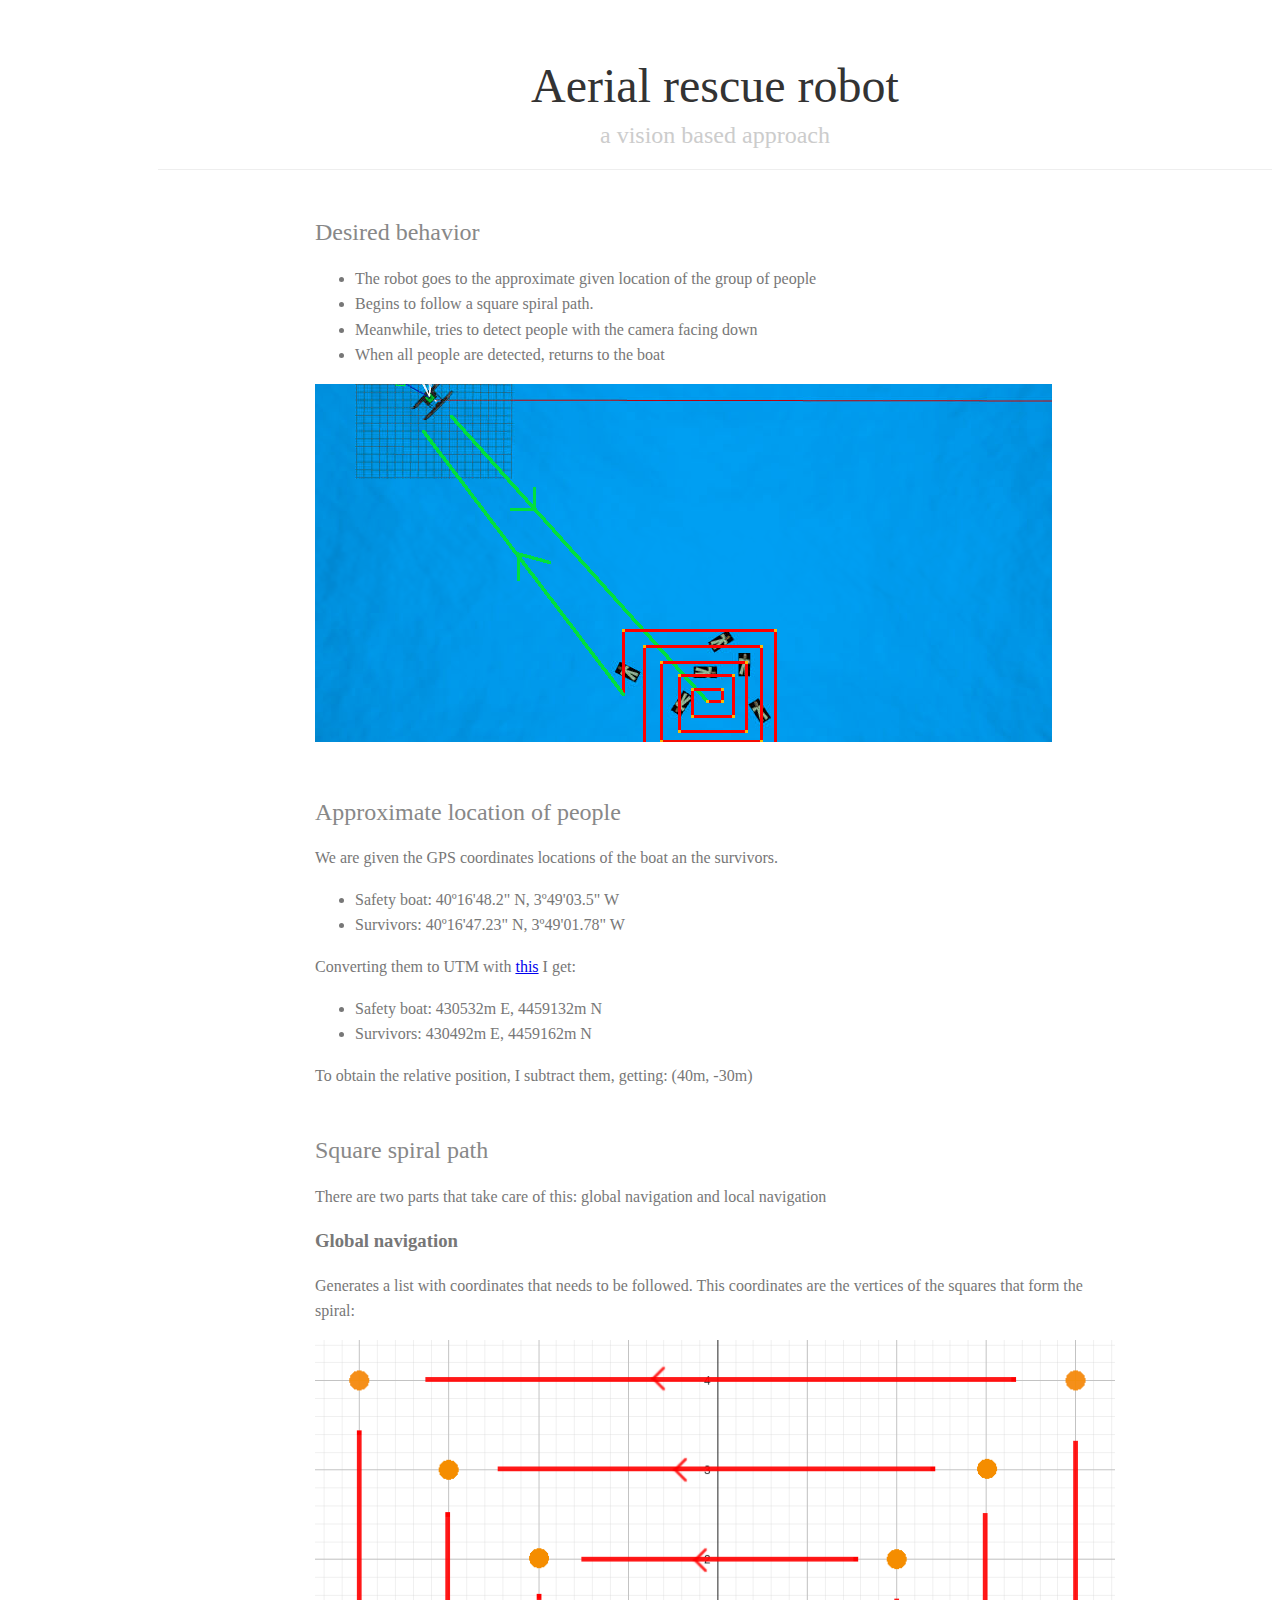
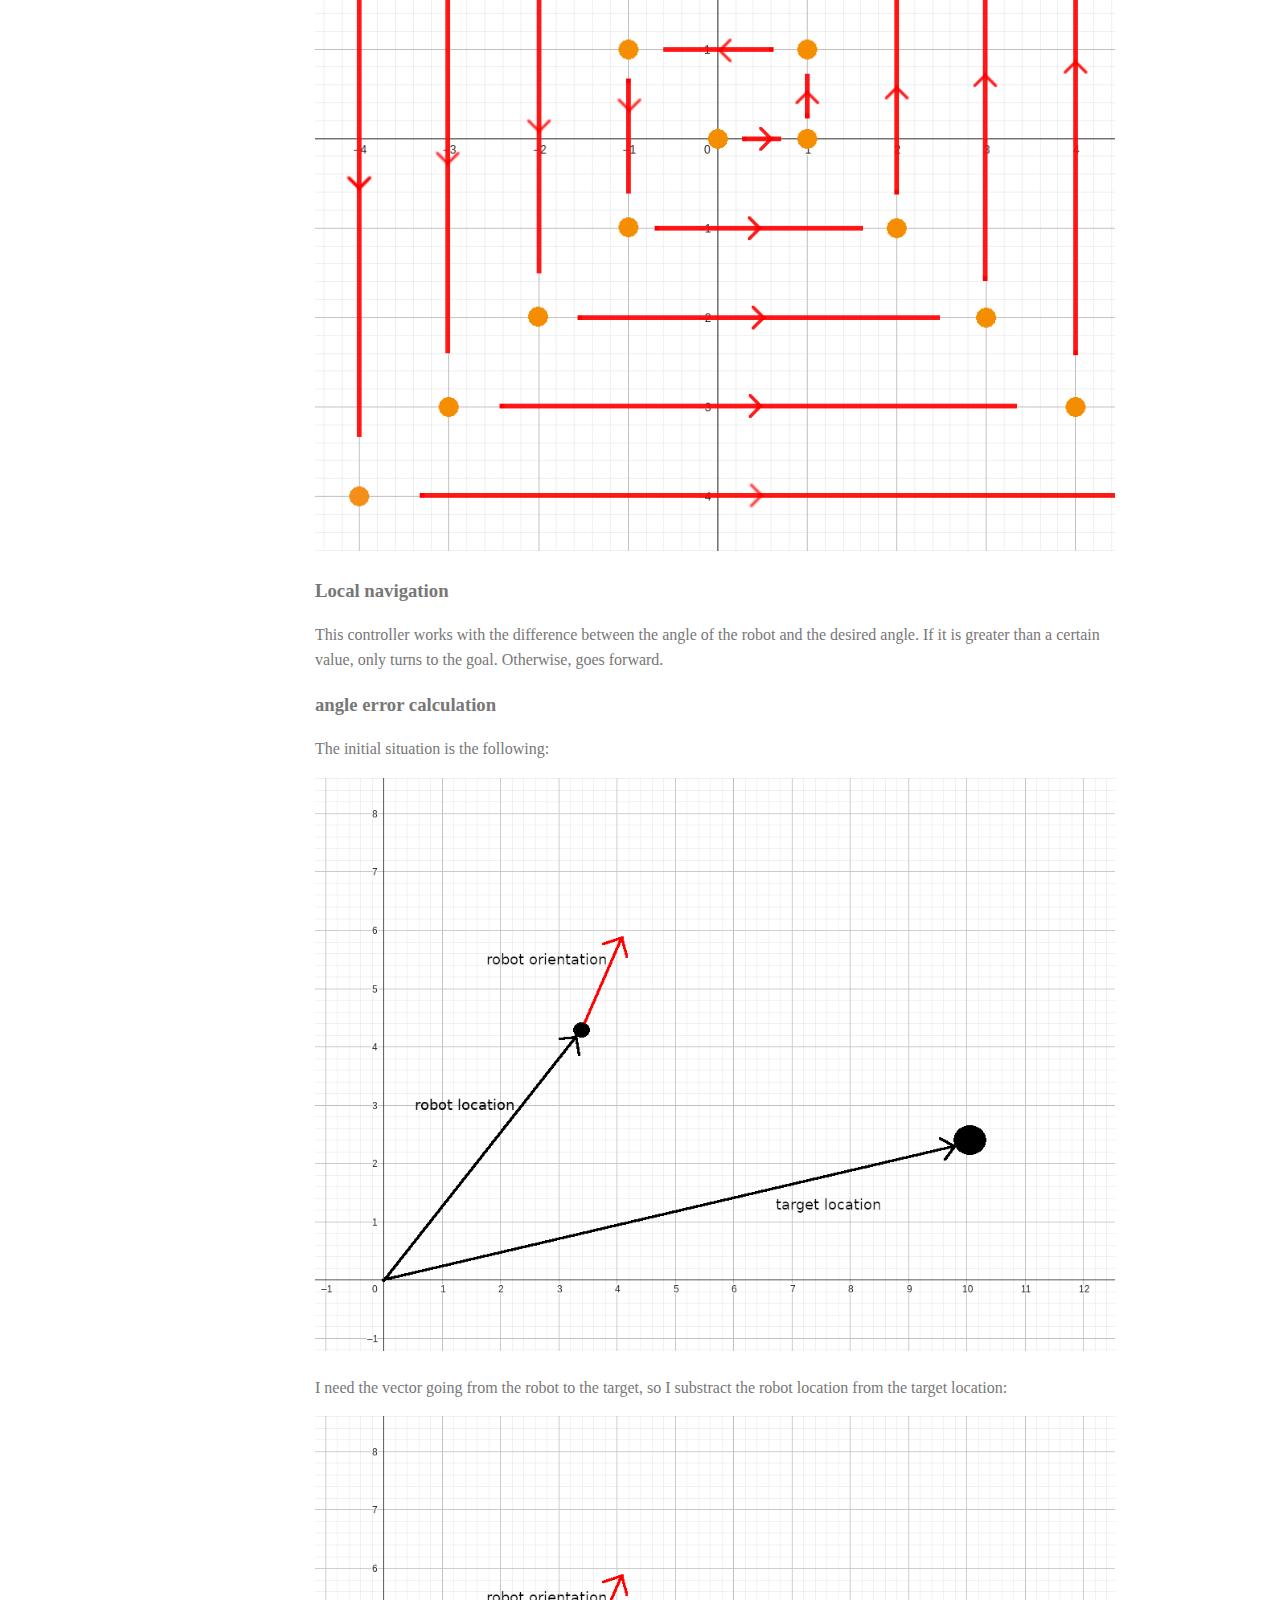
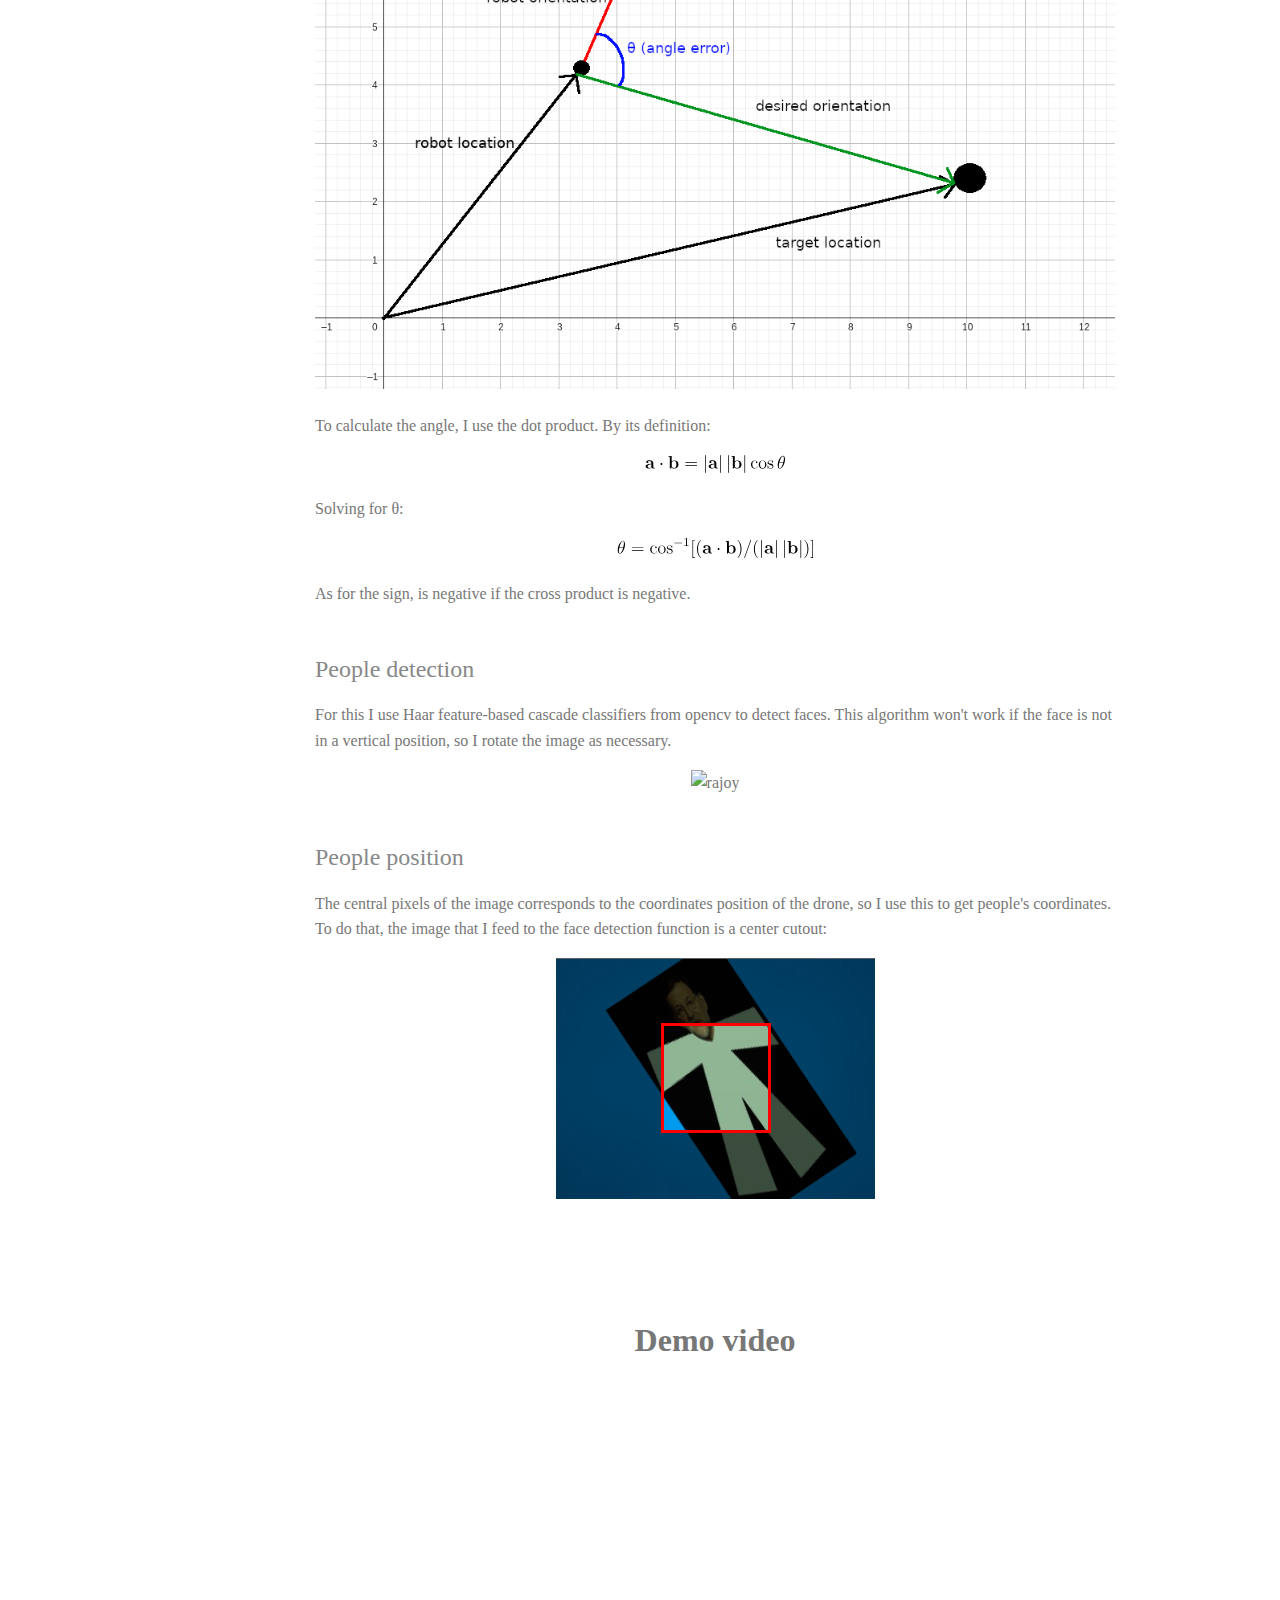
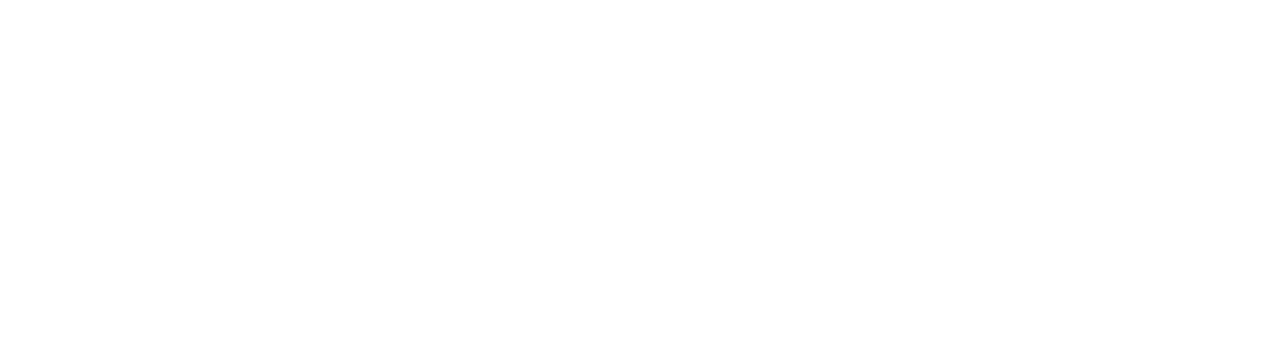
==== proyect-2/index.html @ 1331367a "p-2 blog without youtube video link" ====
<!DOCTYPE html>
<html lang="en">
<head>
  <meta charset="utf-8">
  <title>exercise 1</title>
  <link rel="stylesheet" href="https://unpkg.com/purecss@2.0.6/build/pure-min.css" integrity="sha384-Uu6IeWbM+gzNVXJcM9XV3SohHtmWE+3VGi496jvgX1jyvDTXfdK+rfZc8C1Aehk5" crossorigin="anonymous">
  <link rel="stylesheet" href="https://unpkg.com/purecss@2.0.6/build/grids-responsive-min.css">
  <link rel="stylesheet" href="css/styles.css">
</head>

<body>
  <div id="layout">
    <div id="main">
      <div class="header">
        <h1>Aerial rescue robot</h1>
        <h2>a vision based approach</h2>
      </div>

      <div class="content">

        <h2 class="content-subhead">Desired behavior</h2>
        <p>
          <ul>
            <li> The robot goes to the approximate given location of
                    the group of people </li>
            <li> Begins to follow a square spiral path. </li>
            <li> Meanwhile, tries to detect people with the camera facing down</li>
            <li> When all people are detected, returns to the boat</li>
        </ul>
        
        </p>

        <img class="pure-img-responsive" src="images/diagrama_1.png" alt="diagram 1">

        <h2 class="content-subhead">Approximate location of people</h2>
        <p>
          We are given the GPS coordinates locations of the boat
          an the survivors.
          <ul>
            <li>Safety boat: 40º16'48.2" N, 3º49'03.5" W</li>
            <li>Survivors: 40º16'47.23" N, 3º49'01.78" W</li>
          </ul>

          Converting them to UTM with <a href="http://rcn.montana.edu/Resources/Converter.aspx">this</a>
          I get:
          <ul>
            <li>Safety boat: 430532m E, 4459132m N</li>
            <li>Survivors: 430492m E, 4459162m N</li>
          </ul>

          To obtain the relative position, I subtract them, getting: (40m, -30m)
        </p>

        <h2 class="content-subhead">Square spiral path</h2>
        <p>
          There are two parts that take care of this:
          global navigation and local navigation
        </p>

        <h3>Global navigation</h3>

        <p>
          Generates a list with coordinates that needs to be followed.
          This coordinates are the vertices of the squares that form
          the spiral:
        </p>

        <img class="pure-img-responsive" src="images/diagrama_2.png" alt="diagram 1">


        <h3>Local navigation</h3>

        <p>
          This controller works with the difference between the angle of
          the robot and the desired angle. If it is greater than a certain
          value, only turns to the goal. Otherwise, goes forward.
        </p>

        <h3>angle error calculation</h3>
        <p>
          The initial situation is the following:
        </p>

        <img class="pure-img-responsive" src="images/diagrama_3.png" alt="diagram 1">

        <p>
          I need the vector going from the robot to the target, so I
          substract the robot location from the target location:
        </p>

        <img class="pure-img-responsive" src="images/diagrama_4.png" alt="diagram 1">

        <p>
          To calculate the angle, I use the dot product. By its definition:
        </p>

        <div style="text-align: center;">
          <img class="pure-img-responsive" src="images/equation_1.svg" alt="diagram 1">
        </div>

        <p>
          Solving for &theta;:
        </p>

        <div style="text-align: center;">
          <img class="pure-img-responsive" src="images/equation_2.svg" alt="diagram 1">
        </div>

        <p>
          As for the sign, is negative if the cross product is negative.
        </p>
        
        <h2 class="content-subhead">People detection</h2>
        <p>
          For this I use Haar feature-based cascade classifiers
          from opencv to detect faces. This algorithm won't work
          if the face is not in a vertical position, so I rotate
          the image as necessary.
        </p>

        <div style="text-align: center;">
          <img src="images/rajoy_2.gif" alt="rajoy" width="250"/>
        </div>

        <h2 class="content-subhead">People position</h2>
        <p>
          The central pixels of the image corresponds to the
          coordinates position of the drone, so I use this to get
          people's coordinates. To do that, the image that I feed
          to the face detection function is a center cutout:
        </p>

        <div style="text-align: center;">
          <img class="pure-img-responsive" src="images/diagrama_5.png" alt="diagram 1">
        </div>

        <h1 style="text-align: center; padding-top: 100px; padding-bottom: 40px;"> Demo video </h1>


        <iframe width="853" height="480" src="https://www.youtube.com/embed/APs81rqlKIVQ" title="YouTube video player" frameborder="0" allow="accelerometer; autoplay; clipboard-write; encrypted-media; gyroscope; picture-in-picture" allowfullscreen></iframe>

    



      </div>
    </div>
  </div>
  <script src="../../ui.js"></script>
</body>
</html>
---- proyect-2/css/styles.css ----
body {
    color: #777;
}

.pure-img-responsive {
    max-width: 100%;
    height: auto;
}

/*
Add transition to containers so they can push in and out.
*/
#layout,
#menu,
.menu-link {
    -webkit-transition: all 0.2s ease-out;
    -moz-transition: all 0.2s ease-out;
    -ms-transition: all 0.2s ease-out;
    -o-transition: all 0.2s ease-out;
    transition: all 0.2s ease-out;
}

/*
This is the parent `<div>` that contains the menu and the content area.
*/
#layout {
    position: relative;
    left: 0;
    padding-left: 0;
}
    #layout.active #menu {
        left: 150px;
        width: 150px;
    }

    #layout.active .menu-link {
        left: 150px;
    }
/*
The content `<div>` is where all your content goes.
*/
.content {
    margin: 0 auto;
    padding: 0 2em;
    max-width: 800px;
    margin-bottom: 50px;
    line-height: 1.6em;
}

.header {
     margin: 0;
     color: #333;
     text-align: center;
     padding: 2.5em 2em 0;
     border-bottom: 1px solid #eee;
 }
    .header h1 {
        margin: 0.2em 0;
        font-size: 3em;
        font-weight: 300;
    }
     .header h2 {
        font-weight: 300;
        color: #ccc;
        padding: 0;
        margin-top: 0;
    }

.content-subhead {
    margin: 50px 0 20px 0;
    font-weight: 300;
    color: #888;
}



/*
The `#menu` `<div>` is the parent `<div>` that contains the `.pure-menu` that
appears on the left side of the page.
*/

#menu {
    margin-left: -150px; /* "#menu" width */
    width: 150px;
    position: fixed;
    top: 0;
    left: 0;
    bottom: 0;
    z-index: 1000; /* so the menu or its navicon stays above all content */
    background: #191818;
    overflow-y: auto;
}
    /*
    All anchors inside the menu should be styled like this.
    */
    #menu a {
        color: #999;
        border: none;
        padding: 0.6em 0 0.6em 0.6em;
    }

    /*
    Remove all background/borders, since we are applying them to #menu.
    */
     #menu .pure-menu,
     #menu .pure-menu ul {
        border: none;
        background: transparent;
    }

    /*
    Add that light border to separate items into groups.
    */
    #menu .pure-menu ul,
    #menu .pure-menu .menu-item-divided {
        border-top: 1px solid #333;
    }
        /*
        Change color of the anchor links on hover/focus.
        */
        #menu .pure-menu li a:hover,
        #menu .pure-menu li a:focus {
            background: #333;
        }

    /*
    This styles the selected menu item `<li>`.
    */
    #menu .pure-menu-selected,
    #menu .pure-menu-heading {
        background: #1f8dd6;
    }
        /*
        This styles a link within a selected menu item `<li>`.
        */
        #menu .pure-menu-selected a {
            color: #fff;
        }

    /*
    This styles the menu heading.
    */
    #menu .pure-menu-heading {
        font-size: 110%;
        color: #fff;
        margin: 0;
    }

/* -- Dynamic Button For Responsive Menu -------------------------------------*/

/*
The button to open/close the Menu is custom-made and not part of Pure. Here's
how it works:
*/

/*
`.menu-link` represents the responsive menu toggle that shows/hides on
small screens.
*/
.menu-link {
    position: fixed;
    display: block; /* show this only on small screens */
    top: 0;
    left: 0; /* "#menu width" */
    background: #000;
    background: rgba(0,0,0,0.7);
    font-size: 10px; /* change this value to increase/decrease button size */
    z-index: 10;
    width: 2em;
    height: auto;
    padding: 2.1em 1.6em;
}

    .menu-link:hover,
    .menu-link:focus {
        background: #000;
    }

    .menu-link span {
        position: relative;
        display: block;
    }

    .menu-link span,
    .menu-link span:before,
    .menu-link span:after {
        background-color: #fff;
        pointer-events: none;
        width: 100%;
        height: 0.2em;
    }

        .menu-link span:before,
        .menu-link span:after {
            position: absolute;
            margin-top: -0.6em;
            content: " ";
        }

        .menu-link span:after {
            margin-top: 0.6em;
        }


/* -- Responsive Styles (Media Queries) ------------------------------------- */

/*
Hides the menu at `48em`, but modify this based on your app's needs.
*/
@media (min-width: 48em) {

    .header,
    .content {
        padding-left: 2em;
        padding-right: 2em;
    }

    #layout {
        padding-left: 150px; /* left col width "#menu" */
        left: 0;
    }
    #menu {
        left: 150px;
    }

    .menu-link {
        position: fixed;
        left: 150px;
        display: none;
    }

    #layout.active .menu-link {
        left: 150px;
    }
}

@media (max-width: 48em) {
    /* Only apply this when the window is small. Otherwise, the following
    case results in extra padding on the left:
        * Make the window small.
        * Tap the menu to trigger the active state.
        * Make the window large again.
    */
    #layout.active {
        position: relative;
        left: 150px;
    }
}
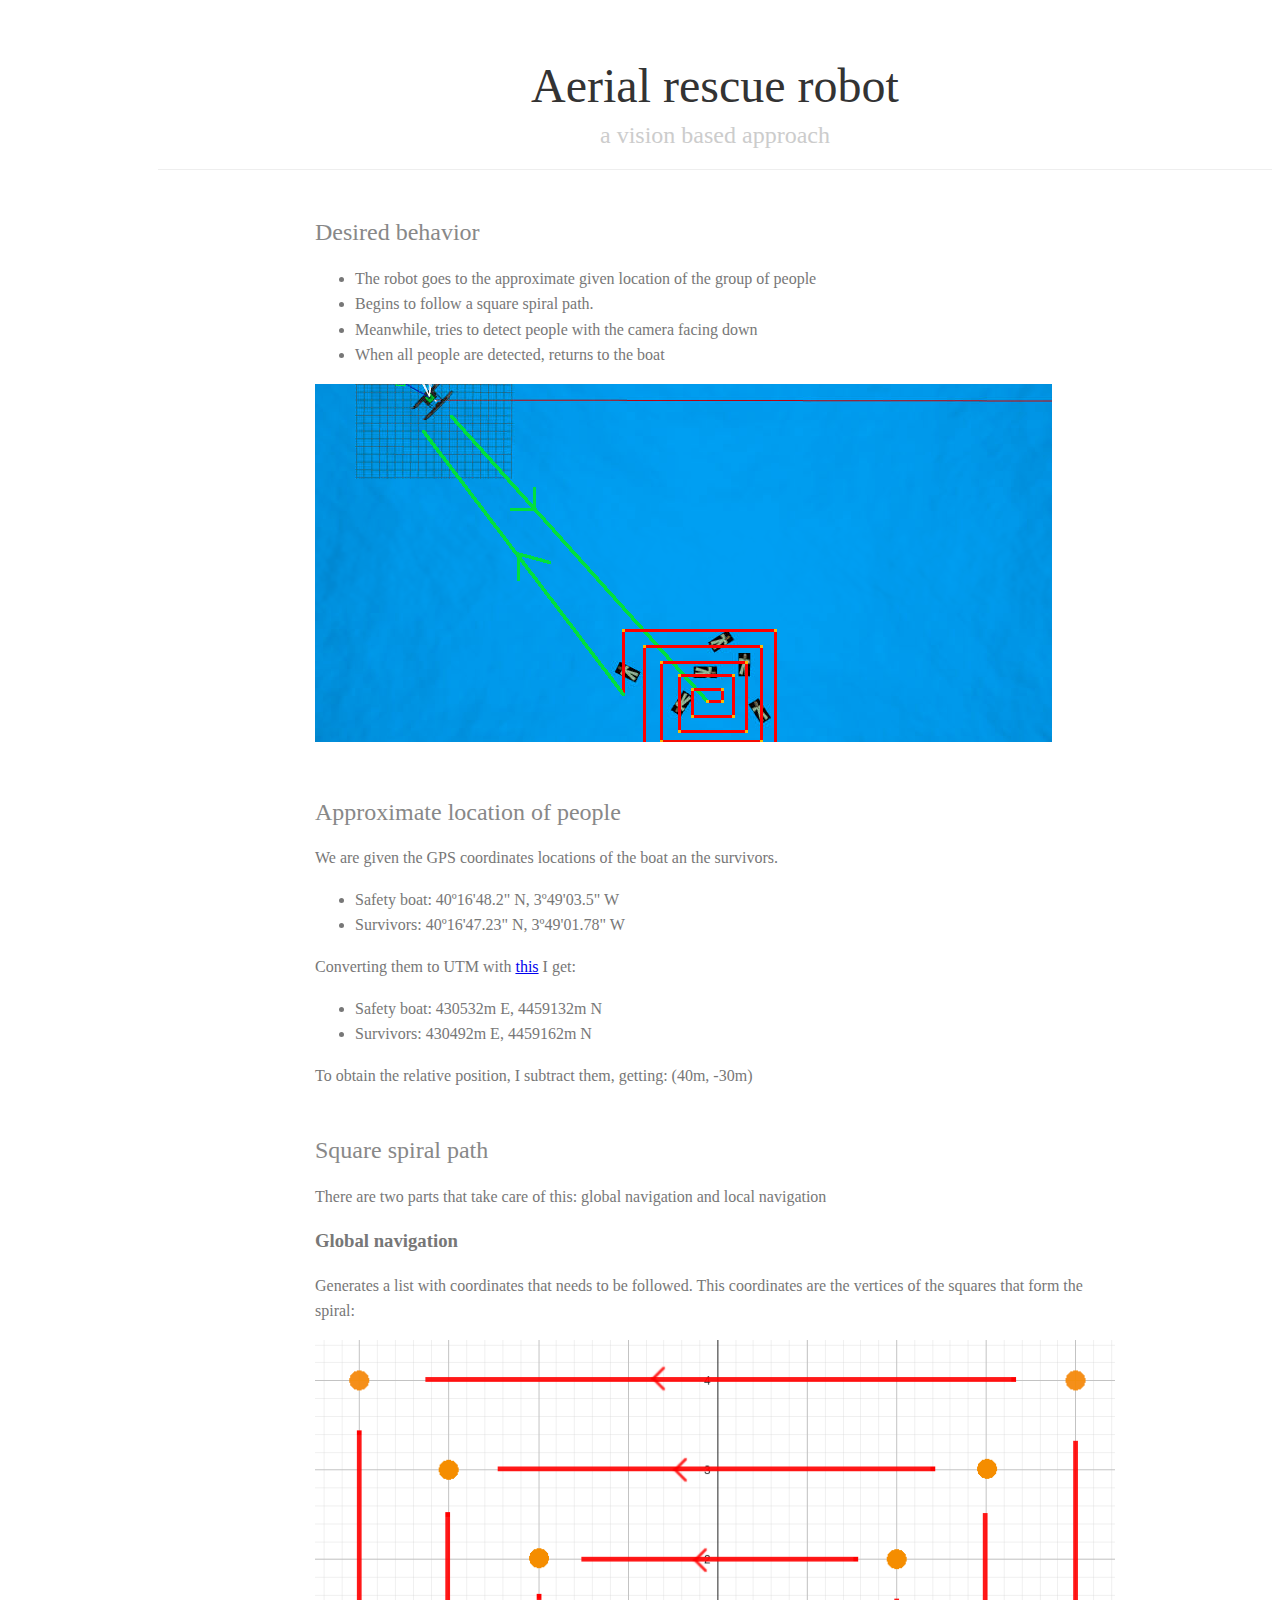
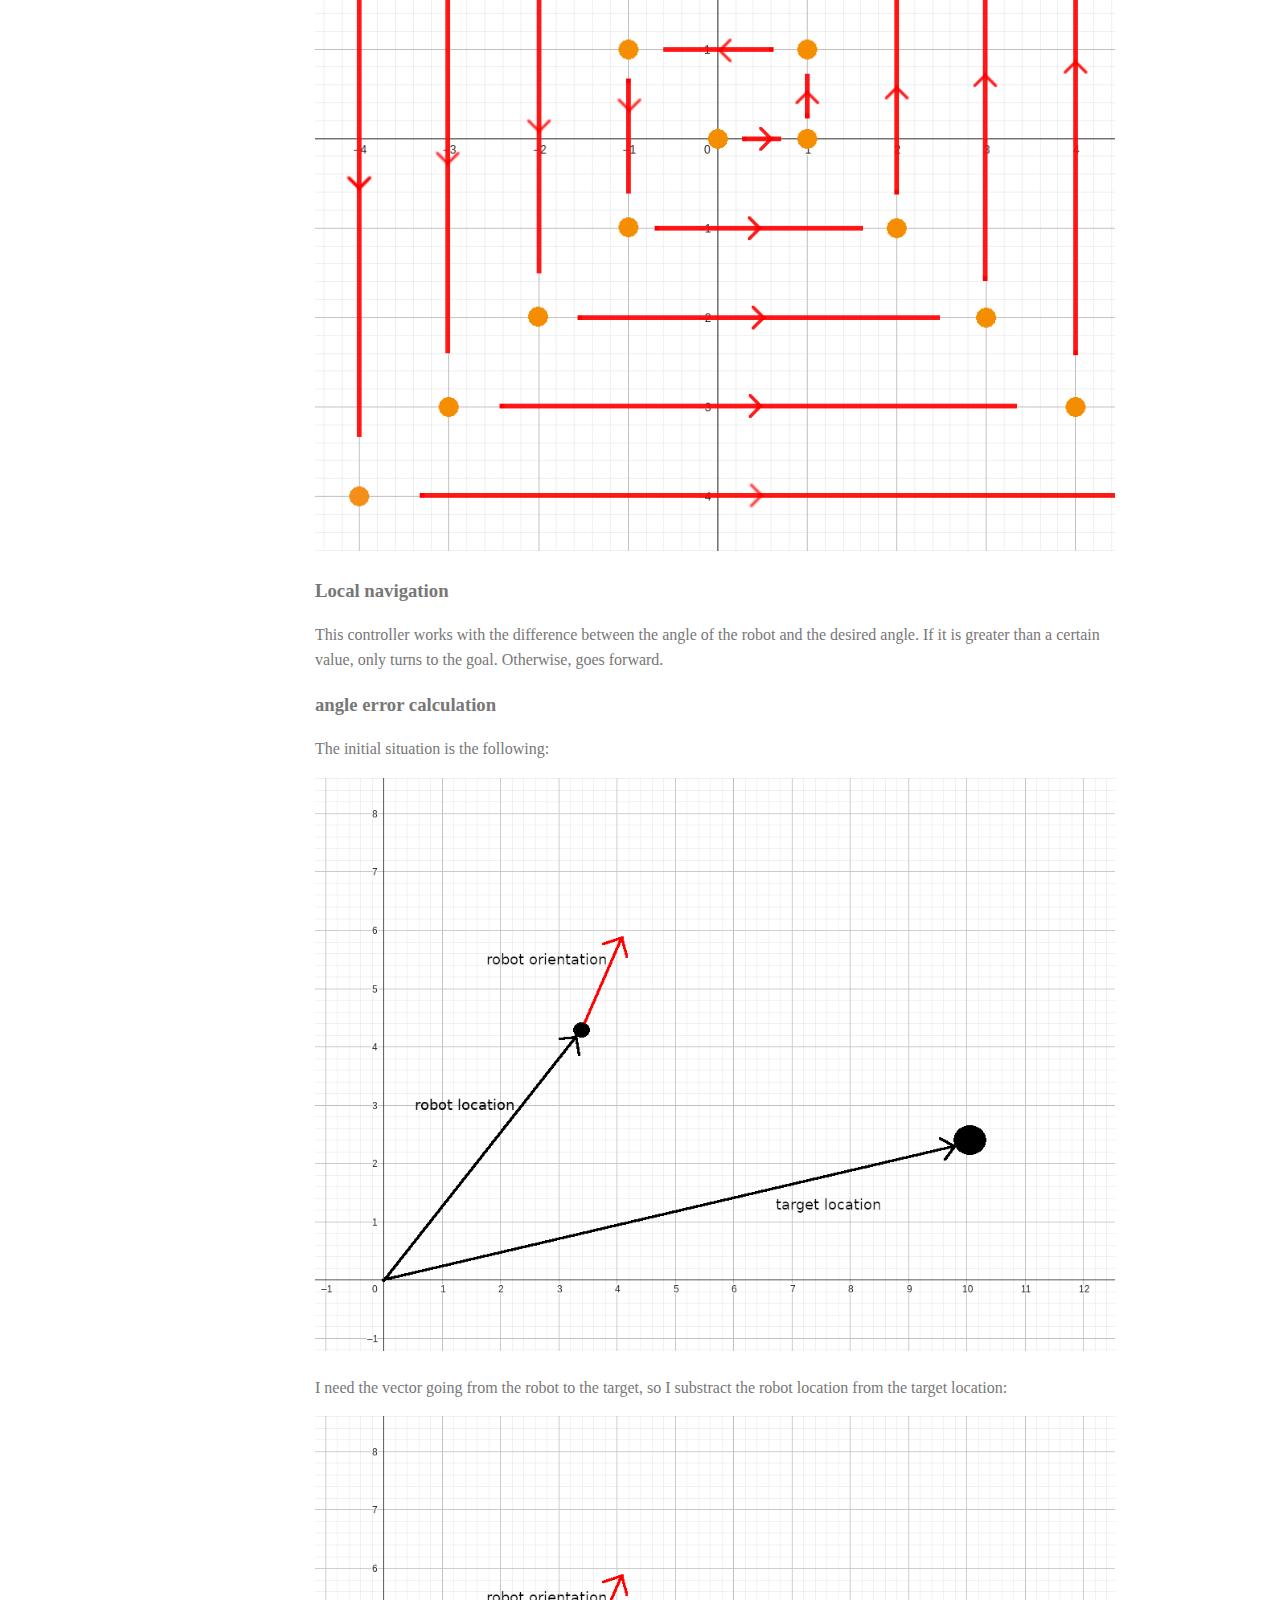
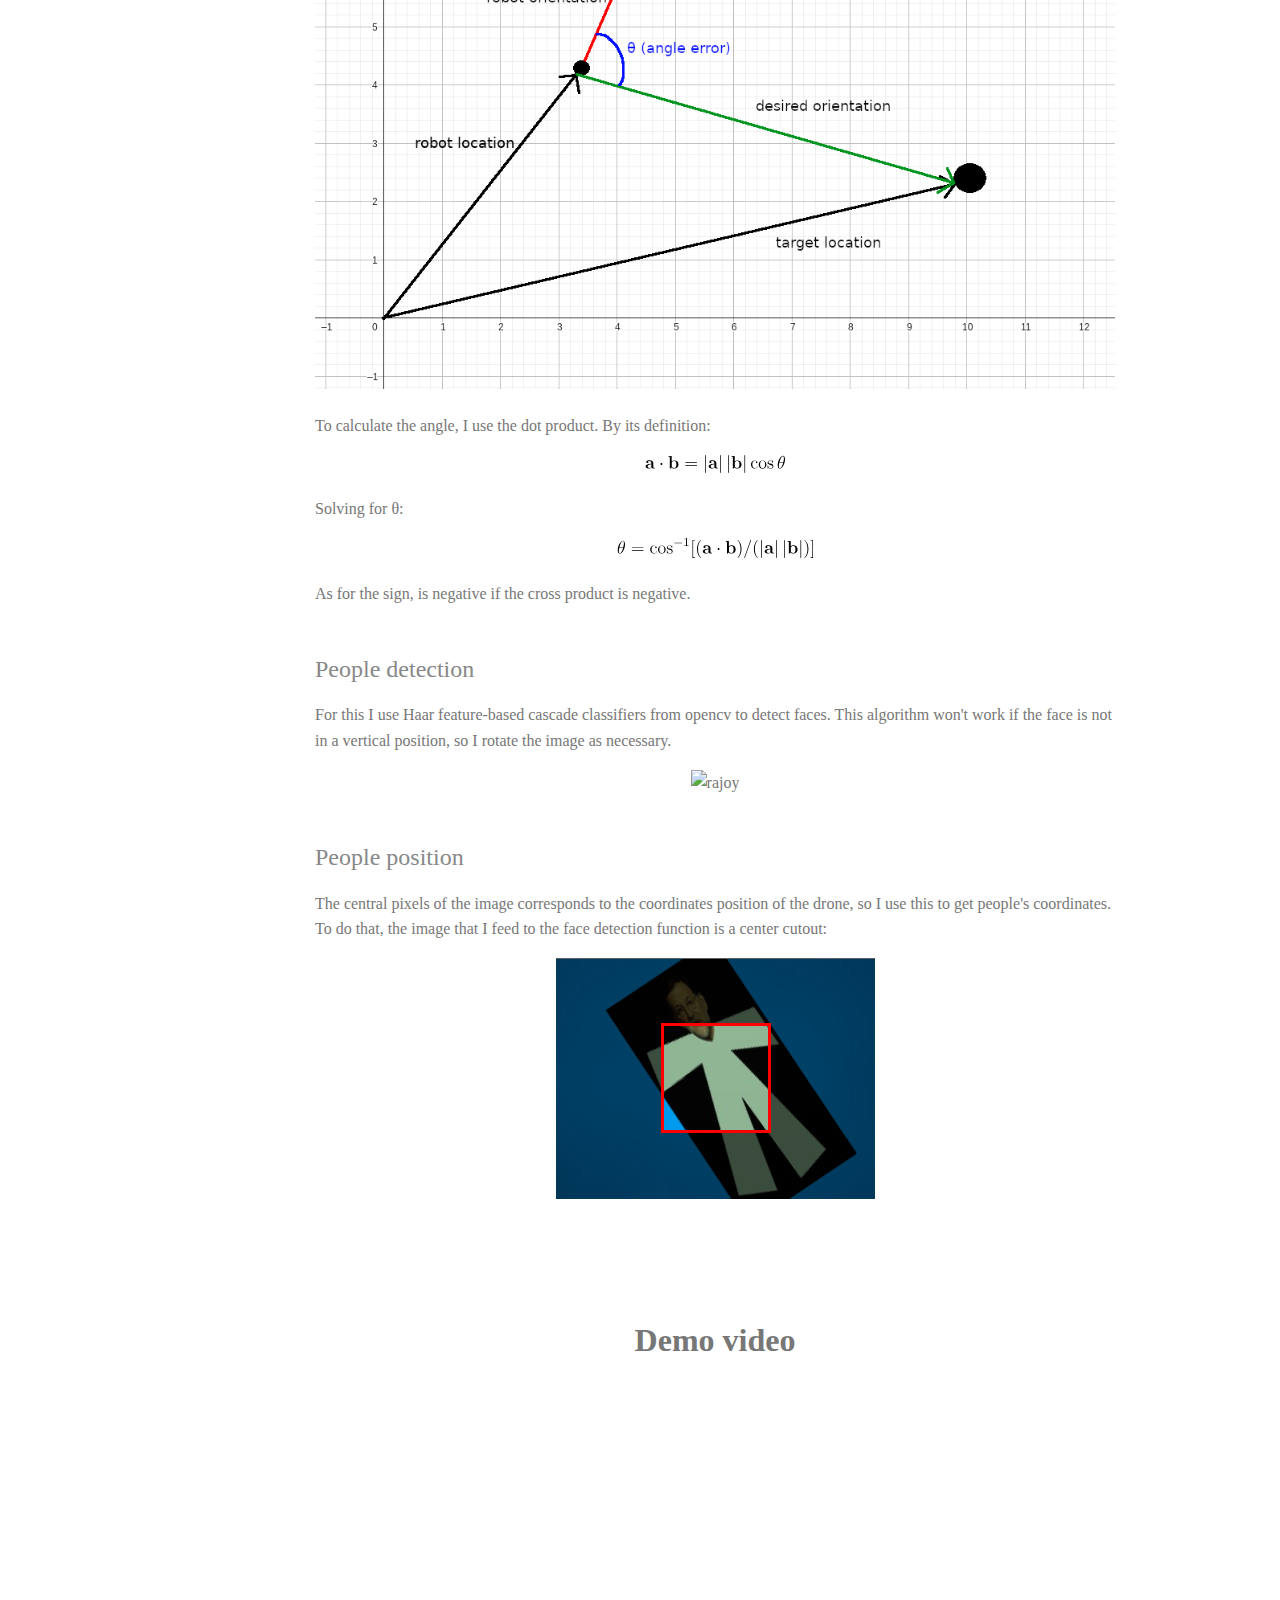
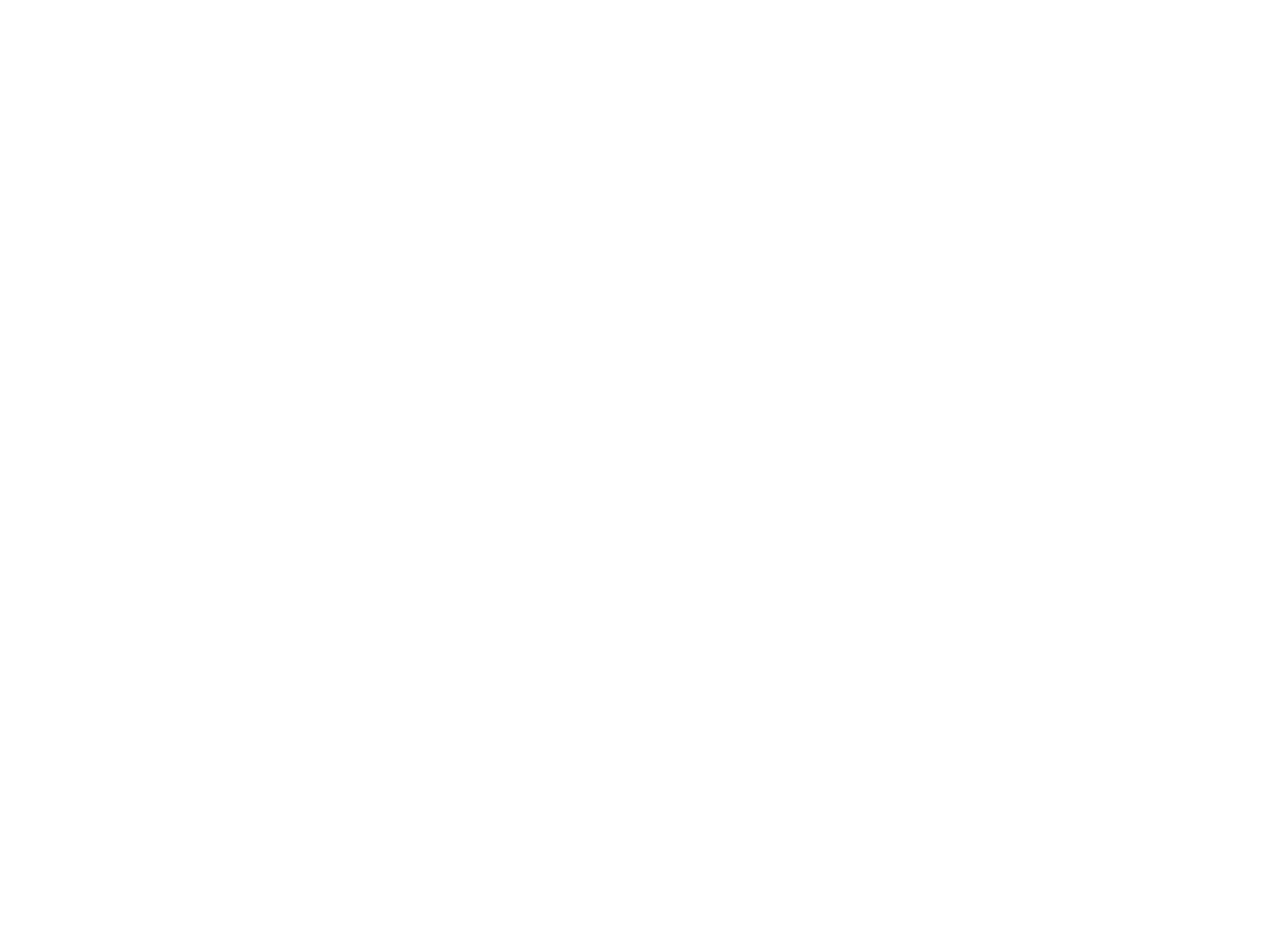
==== commit c42de73f: "adding youtube video links" ====
--- a/proyect-2/index.html
+++ b/proyect-2/index.html
@@ -137,10 +137,9 @@
         <h1 style="text-align: center; padding-top: 100px; padding-bottom: 40px;"> Demo video </h1>
 
 
-        <iframe width="853" height="480" src="https://www.youtube.com/embed/APs81rqlKIVQ" title="YouTube video player" frameborder="0" allow="accelerometer; autoplay; clipboard-write; encrypted-media; gyroscope; picture-in-picture" allowfullscreen></iframe>
+        <iframe width="853" height="480" src="https://www.youtube.com/embed/ciH9XP1Xc5s" title="YouTube video player" frameborder="0" allow="accelerometer; autoplay; clipboard-write; encrypted-media; gyroscope; picture-in-picture" allowfullscreen></iframe>
 
-    
-
+        <iframe style="padding-top: 100px;" width="853" height="480" src="https://www.youtube.com/embed/H3cpbqYVBnw" title="YouTube video player" frameborder="0" allow="accelerometer; autoplay; clipboard-write; encrypted-media; gyroscope; picture-in-picture" allowfullscreen></iframe>
 
 
       </div>
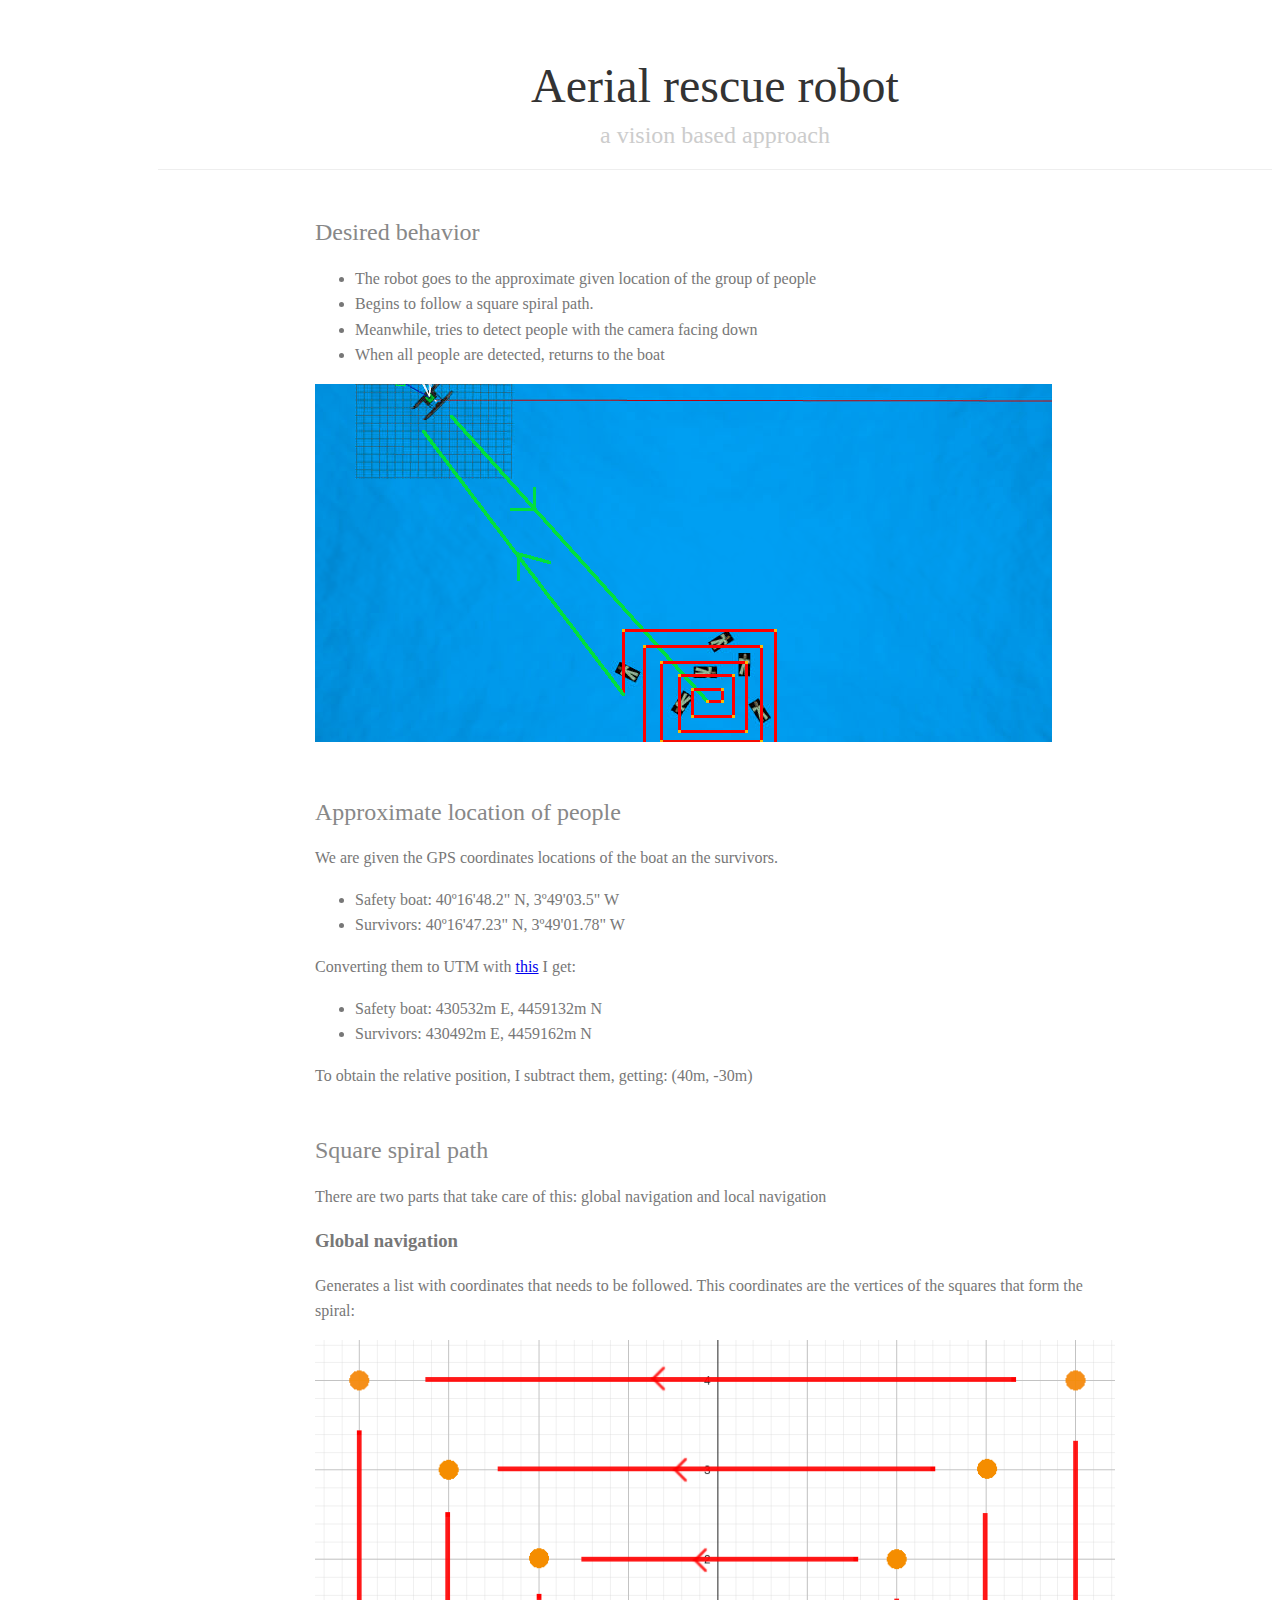
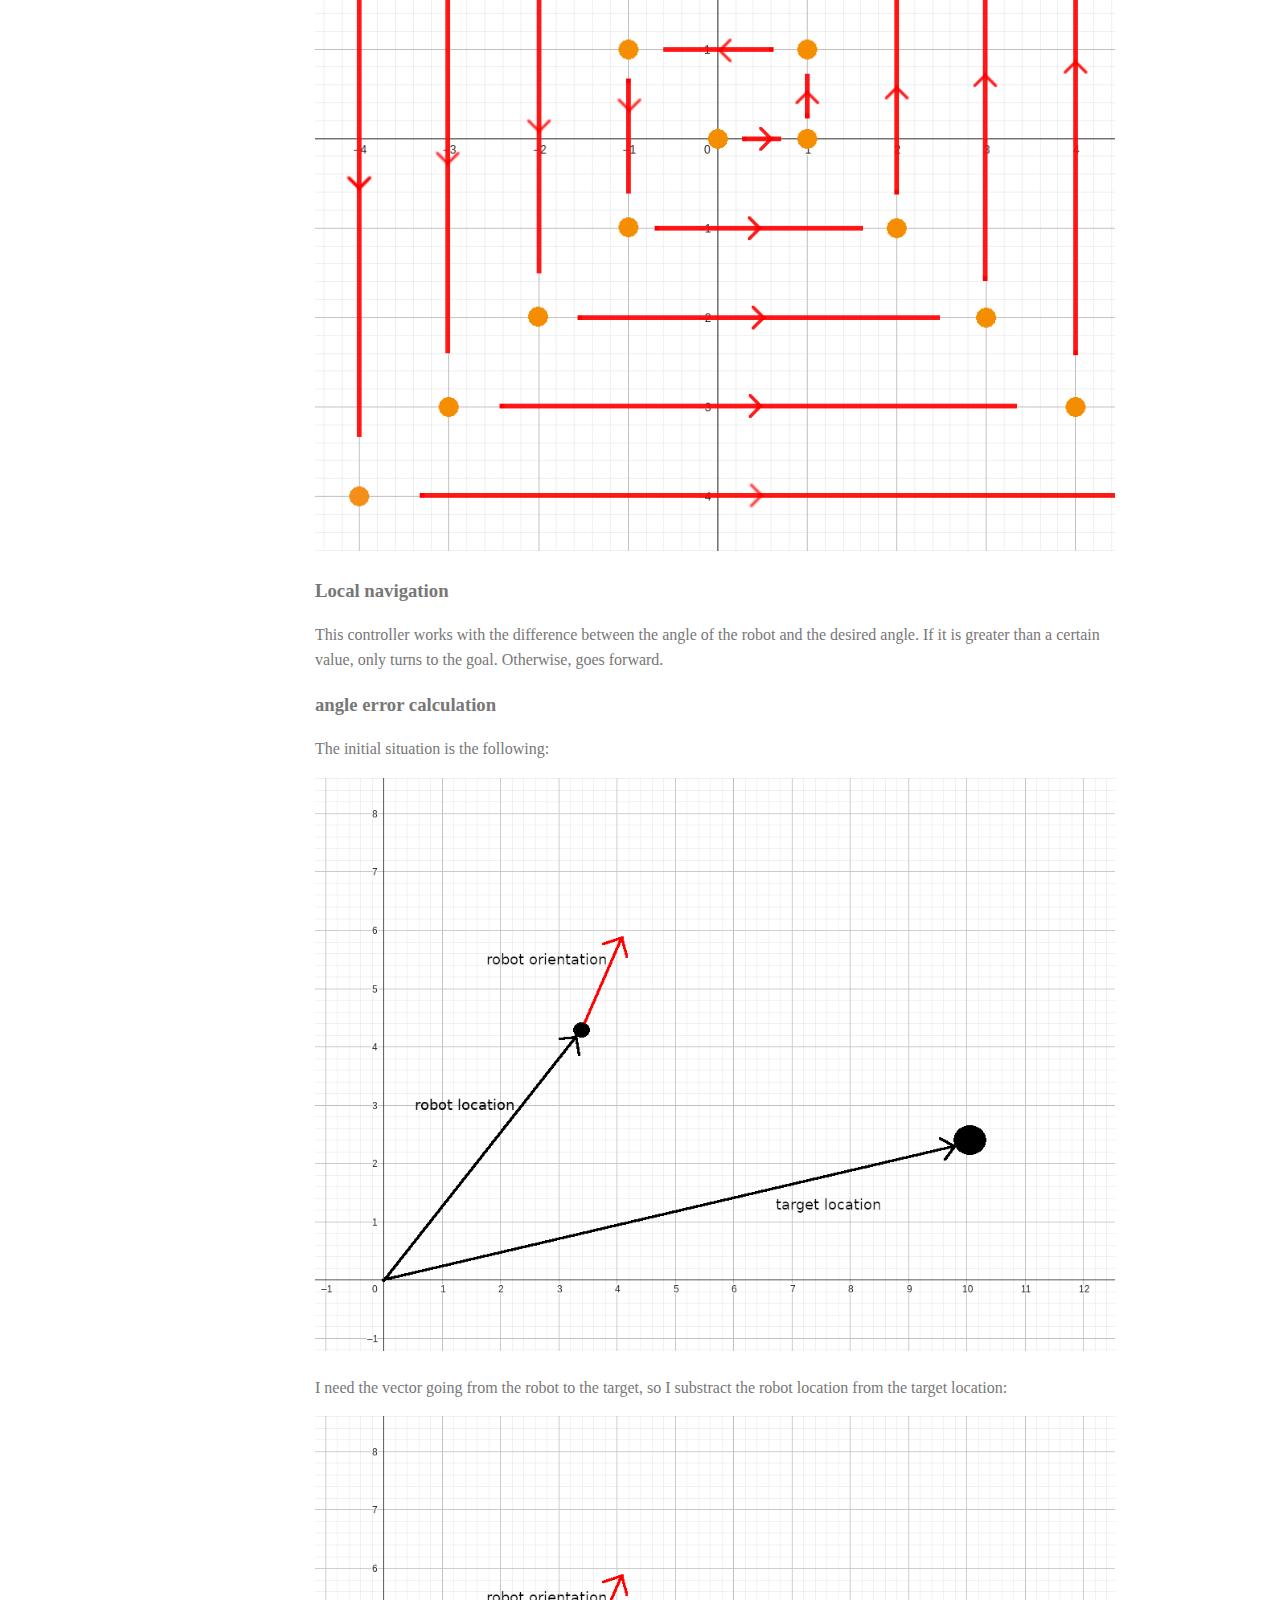
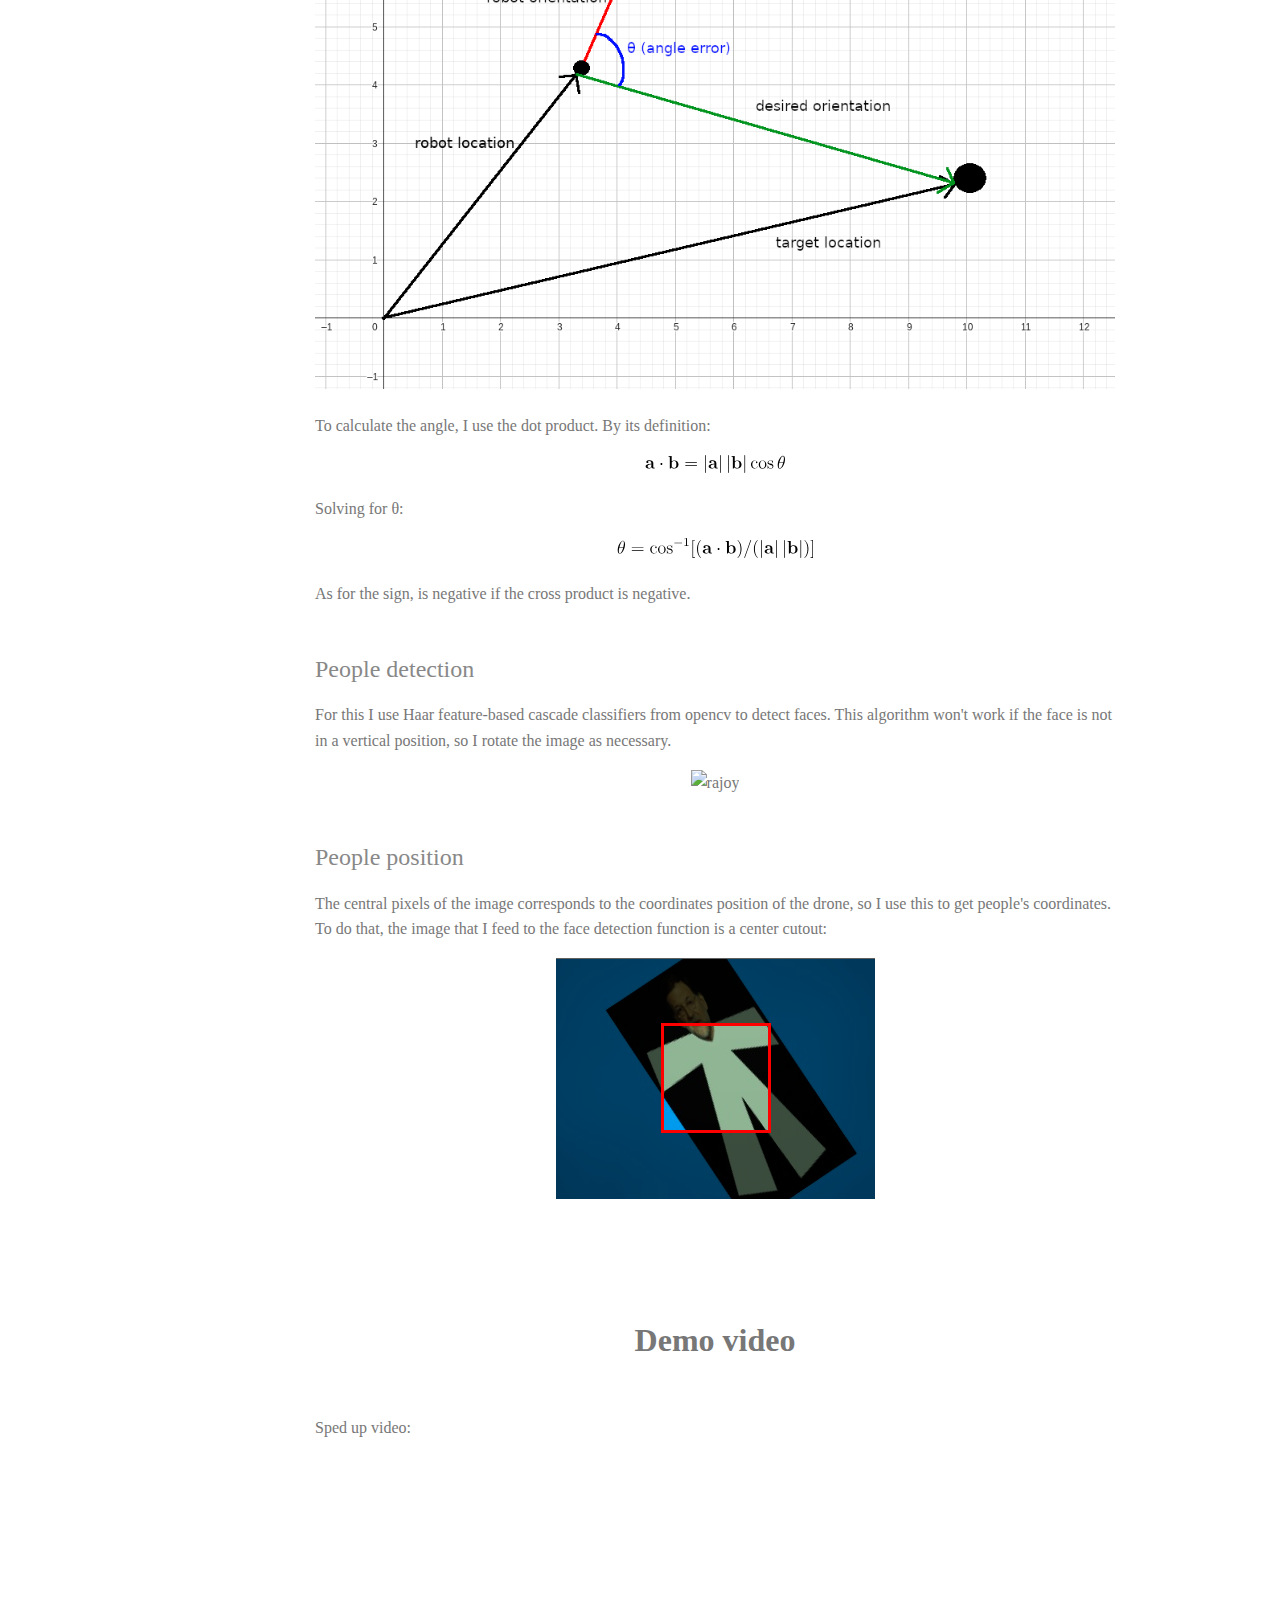
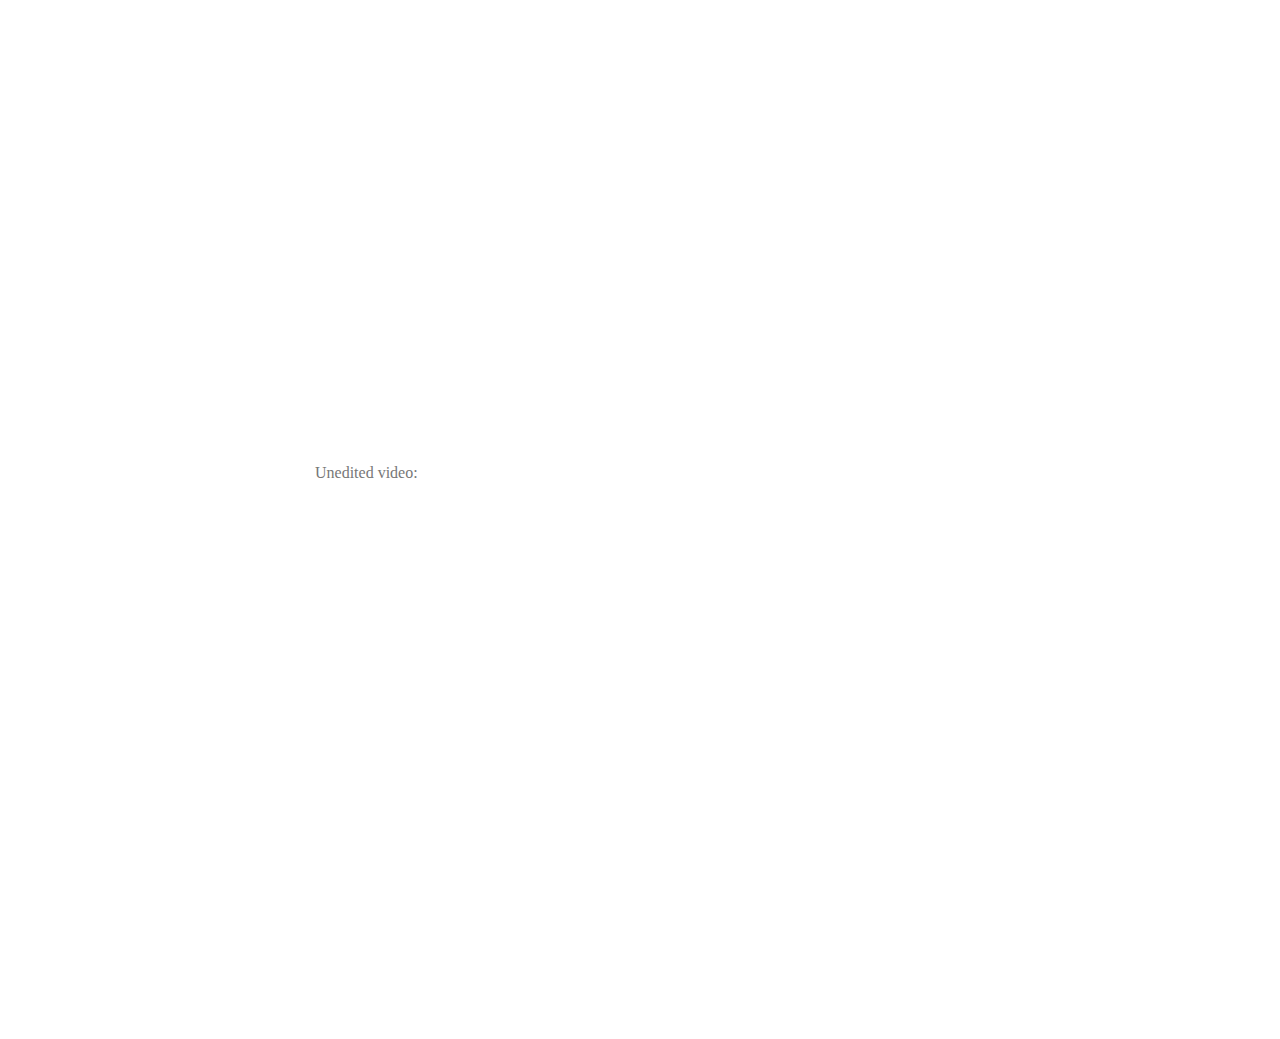
==== commit 80019d6f: "minor change" ====
--- a/proyect-2/index.html
+++ b/proyect-2/index.html
@@ -136,10 +136,15 @@
 
         <h1 style="text-align: center; padding-top: 100px; padding-bottom: 40px;"> Demo video </h1>
 
-
+        <p>
+          Sped up video:
+        </p>
         <iframe width="853" height="480" src="https://www.youtube.com/embed/ciH9XP1Xc5s" title="YouTube video player" frameborder="0" allow="accelerometer; autoplay; clipboard-write; encrypted-media; gyroscope; picture-in-picture" allowfullscreen></iframe>
 
-        <iframe style="padding-top: 100px;" width="853" height="480" src="https://www.youtube.com/embed/H3cpbqYVBnw" title="YouTube video player" frameborder="0" allow="accelerometer; autoplay; clipboard-write; encrypted-media; gyroscope; picture-in-picture" allowfullscreen></iframe>
+        <p style="padding-top: 100px;">
+          Unedited video:
+        </p>
+        <iframe width="853" height="480" src="https://www.youtube.com/embed/H3cpbqYVBnw" title="YouTube video player" frameborder="0" allow="accelerometer; autoplay; clipboard-write; encrypted-media; gyroscope; picture-in-picture" allowfullscreen></iframe>
 
 
       </div>
